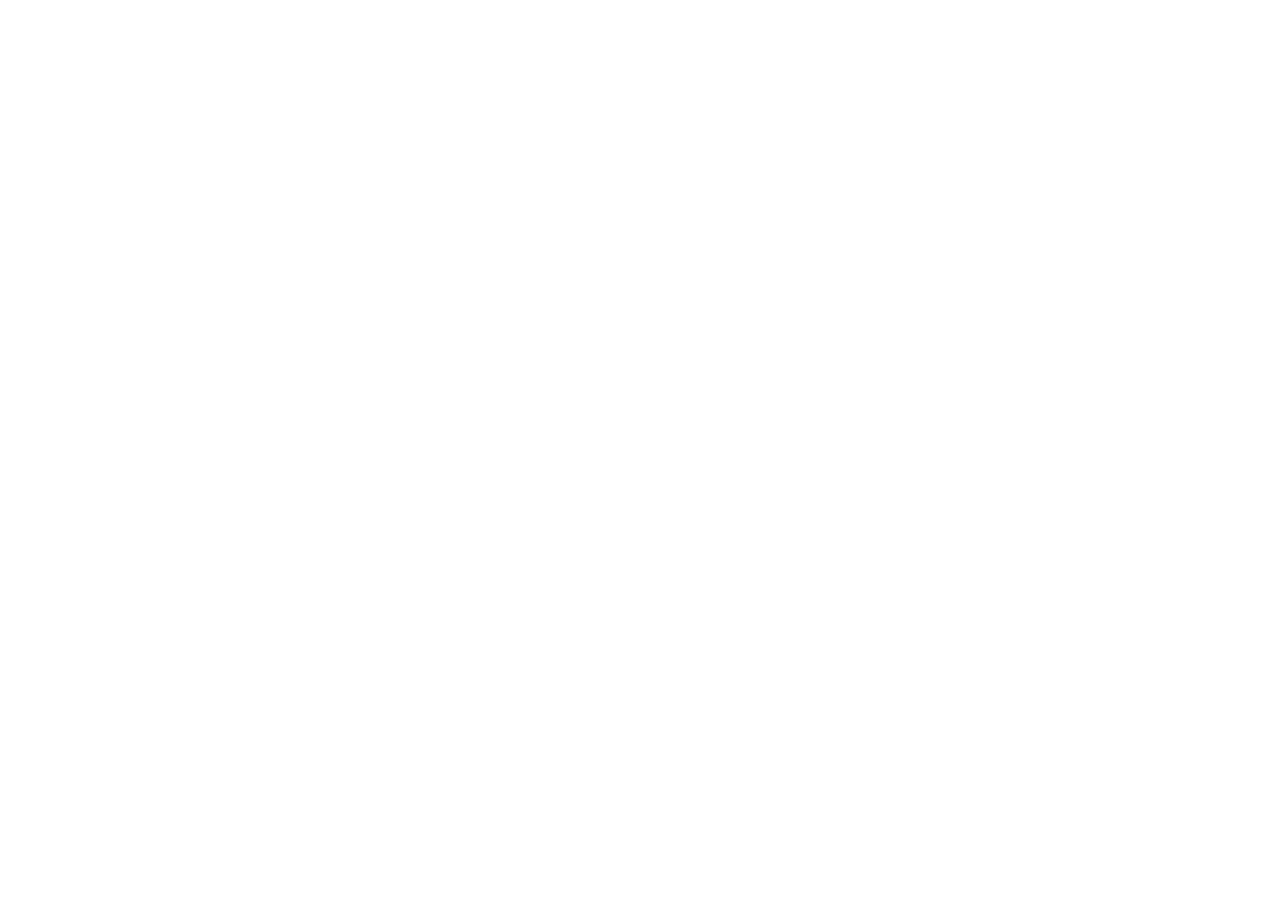
==== produkt.html @ d44e6236 "add: basic html on index" ====
<!DOCTYPE html>
<html lang="en">
  <head>
    <meta charset="UTF-8" />
    <meta name="viewport" content="width=device-width, initial-scale=1.0" />
    <title>Product</title>
  </head>

  <body></body>
</html>
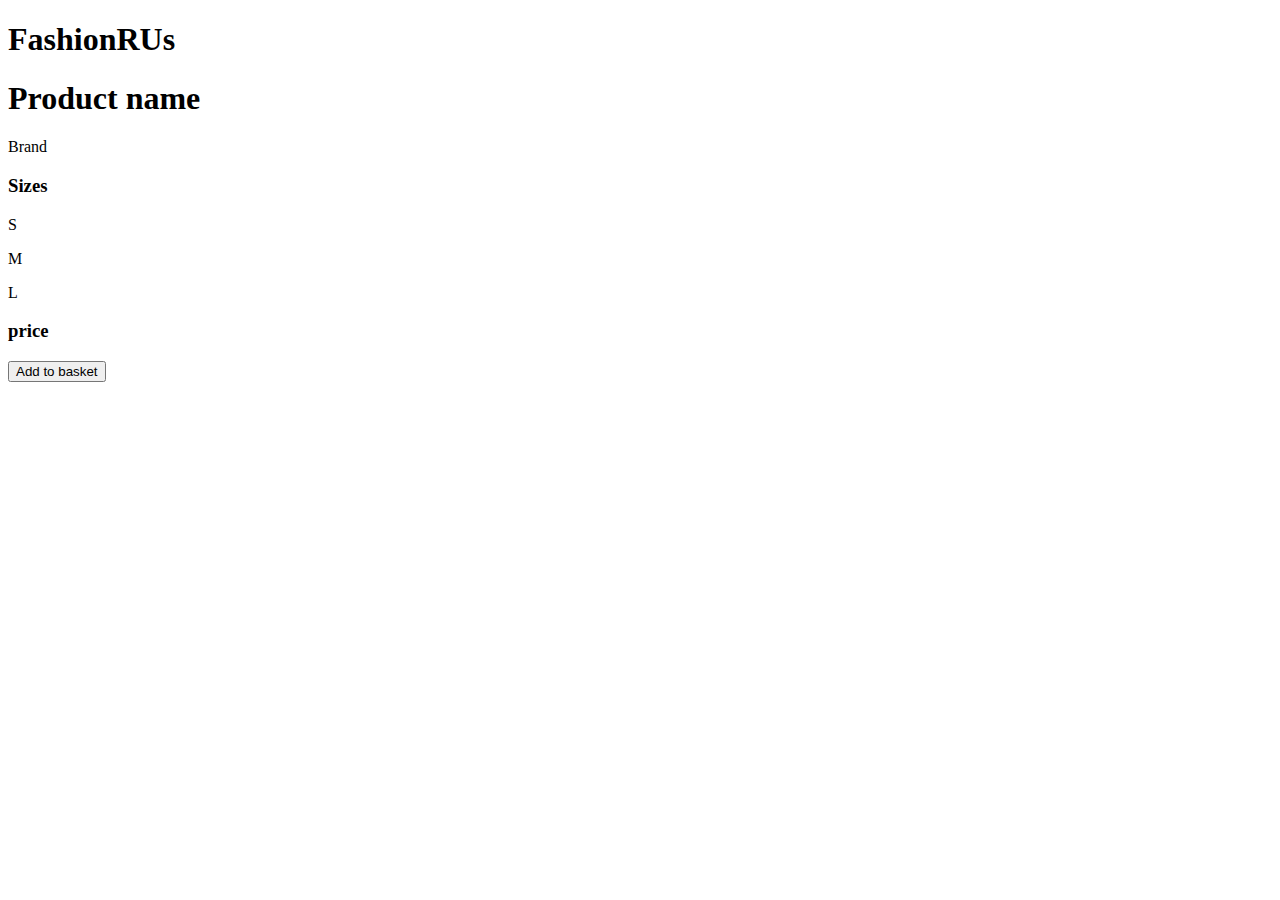
==== commit a1123655: "add: basic html to product" ====
--- a/produkt.html
+++ b/produkt.html
@@ -6,5 +6,24 @@
     <title>Product</title>
   </head>
 
-  <body></body>
+  <body>
+    <h1>FashionRUs</h1>
+
+    <container class="product_grid">
+      <div class="product_info">
+        <h1>Product name</h1>
+        <p>Brand</p>
+
+        <h3>Sizes</h3>
+        <p>S</p>
+        <p>M</p>
+        <p>L</p>
+
+        <h3>price</h3>
+        <button>Add to basket</button>
+      </div>
+
+      <img src="https://kea-alt-del.dk/t7/images/webp/640/15345.webp" alt="" />
+    </container>
+  </body>
 </html>
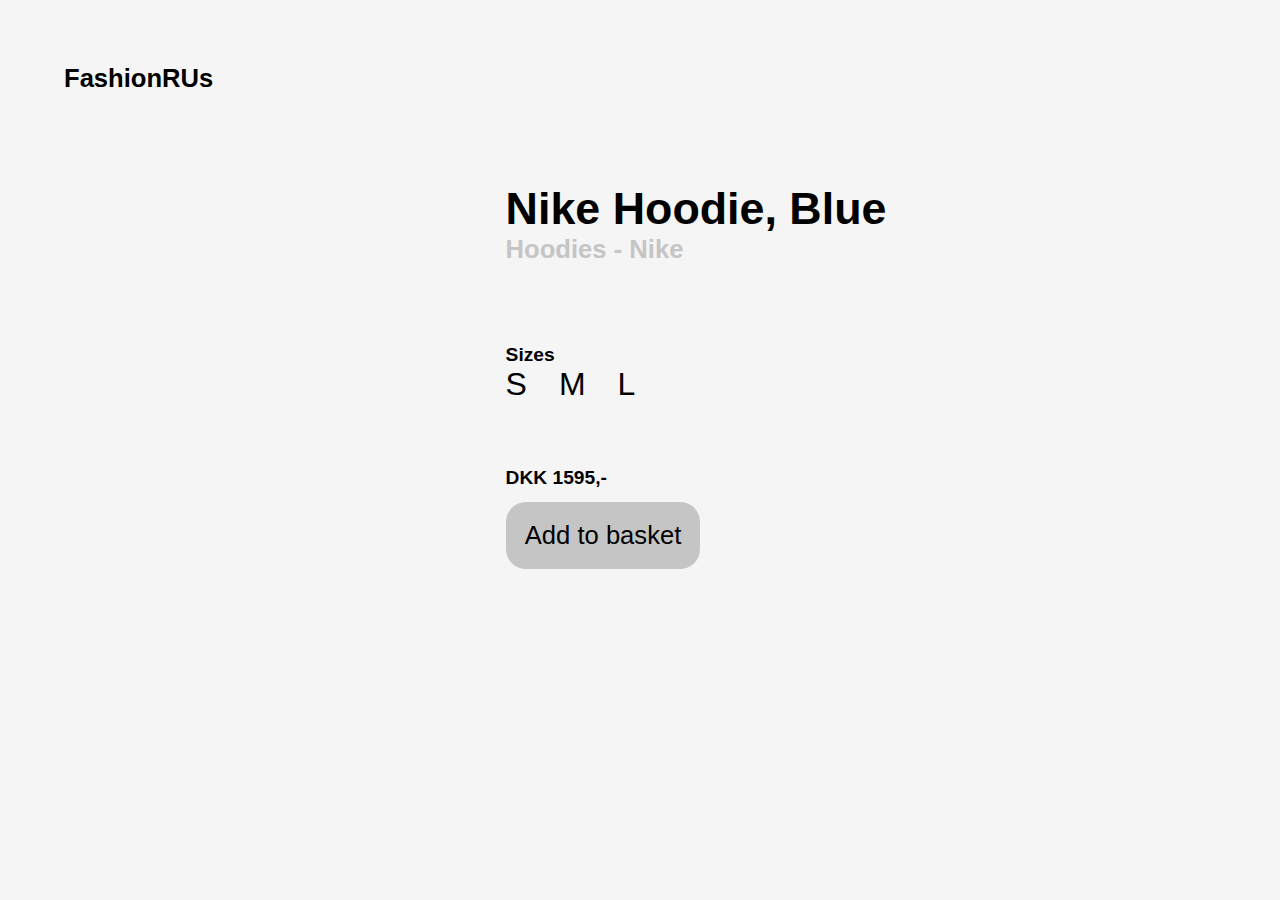
==== commit fa76faba: "add: all css" ====
--- a/produkt.html
+++ b/produkt.html
@@ -4,26 +4,30 @@
     <meta charset="UTF-8" />
     <meta name="viewport" content="width=device-width, initial-scale=1.0" />
     <title>Product</title>
+
+    <link rel="stylesheet" href="general.css" />
   </head>
 
   <body>
     <h1>FashionRUs</h1>
 
     <container class="product_grid">
+      <img src="https://kea-alt-del.dk/t7/images/webp/640/15345.webp" alt="" />
+
       <div class="product_info">
-        <h1>Product name</h1>
-        <p>Brand</p>
+        <h1>Nike Hoodie, Blue</h1>
+        <h4>Hoodies - Nike</h4>
 
         <h3>Sizes</h3>
-        <p>S</p>
-        <p>M</p>
-        <p>L</p>
+        <div class="size">
+          <button class="small">S</button>
+          <button class="medium">M</button>
+          <button class="large">L</button>
+        </div>
 
-        <h3>price</h3>
+        <h3>DKK 1595,-</h3>
         <button>Add to basket</button>
       </div>
-
-      <img src="https://kea-alt-del.dk/t7/images/webp/640/15345.webp" alt="" />
     </container>
   </body>
 </html>
--- a/general.css
+++ b/general.css
@@ -0,0 +1,210 @@
+/*************** Reset *********************/
+* {
+  margin: 0;
+  padding: 0;
+  box-sizing: border-box;
+}
+
+img {
+  width: 100%;
+  height: auto;
+  display: block;
+}
+/*************** Reset *********************/
+
+body {
+  margin: auto;
+  padding: 5vw;
+  background-color: rgb(245, 245, 245);
+}
+
+h1 {
+  font-size: 2cqw;
+  padding-bottom: 2vw;
+
+  font-family: Arial, Helvetica, sans-serif;
+  font-weight: 800;
+}
+
+h2 {
+  font-size: 3cqw;
+  font-family: Arial, Helvetica, sans-serif;
+
+  color: rgb(6, 6, 143);
+}
+
+h3 {
+  font-family: Arial, Helvetica, sans-serif;
+}
+
+p {
+  font-family: Arial, Helvetica, sans-serif;
+}
+
+.categories {
+  display: grid;
+  grid-template-columns: repeat(3, 1fr);
+  gap: 2rem;
+
+  padding: 2vw 0vw;
+}
+
+.categories a {
+  padding: 3vw;
+  background-color: rgb(255, 255, 255);
+  border-radius: 5%;
+
+  text-align: center;
+
+  font-family: Arial, Helvetica, sans-serif;
+  text-decoration: none;
+  color: black;
+  font-weight: 600;
+}
+
+.categories a :hover {
+  scale: 1.04;
+}
+
+img {
+  padding-top: 0.5rem;
+}
+
+.productlist_grid {
+  display: grid;
+  grid-template-columns: repeat(4, 1fr);
+  gap: 2rem;
+  padding-top: 2rem;
+}
+
+.productlist_subgrid {
+  display: grid;
+  grid-template-columns: 1fr 1fr;
+}
+
+.productlist_subgrid a,
+h3 {
+  grid-column: 1 / span 2;
+}
+
+.productlist_subgrid a {
+  padding-bottom: 1rem;
+}
+
+.productlist_subgrid a:hover {
+  scale: 1.04;
+}
+
+.productlist_subgrid p:first-of-type {
+  color: rgb(197, 197, 197);
+  padding-bottom: 1rem;
+  grid-column: 1 / span 2;
+}
+
+.productlist_subgrid p:last-of-type {
+  font-weight: 800;
+  grid-column: 1 / span 1;
+  grid-row: 4;
+}
+
+.sale {
+  text-align: right;
+  margin-right: 1rem;
+  grid-row: 4;
+  grid-column: 2 / span 1;
+
+  color: red;
+  font-weight: 800;
+}
+
+.prev {
+  text-decoration: line-through;
+}
+
+.now {
+  margin-right: 1rem;
+  grid-row: 4;
+  grid-column: 2 / span 1;
+
+  color: red;
+  font-weight: 800;
+}
+
+.product_grid {
+  display: grid;
+  grid-template-columns: 1fr 2fr;
+  gap: 2rem;
+}
+
+.product_grid img {
+  width: 32vw;
+}
+
+.product_info {
+  margin-top: 5vw;
+}
+
+.product_info h1 {
+  font-size: 3.5cqw;
+}
+
+.product_info h4 {
+  font-size: 2cqw;
+  color: rgb(197, 197, 197);
+  margin-top: -1.5rem;
+  margin-bottom: 5rem;
+
+  font-family: Arial, Helvetica, sans-serif;
+}
+
+.product_info h3 {
+  font-size: 1.5cqw;
+}
+
+.product_info button {
+  padding: 1.5vw;
+  margin-top: 1vw;
+  font-size: 2cqw;
+  border-radius: 20px;
+  border: none;
+  background-color: rgb(197, 197, 197);
+}
+
+.product_info button:hover {
+  background-color: rgb(7, 7, 167);
+  cursor: pointer;
+  color: aliceblue;
+}
+
+.product_info button:focus-within {
+  background-color: rgb(7, 7, 167);
+  color: aliceblue;
+}
+
+.size {
+  display: flex;
+  margin-bottom: 5vw;
+  gap: 2rem;
+  margin-top: -1vw;
+}
+
+.size button {
+  font-size: 2.5cqw;
+  background-color: rgb(245, 245, 245);
+  border: none;
+
+  padding: 0vw;
+}
+
+.size button:hover {
+  color: rgb(7, 7, 167);
+  background-color: rgb(245, 245, 245);
+  cursor: pointer;
+  font-weight: 600;
+}
+
+.size button:focus {
+  color: rgb(7, 7, 167);
+  background-color: rgb(245, 245, 245);
+  font-weight: 600;
+}
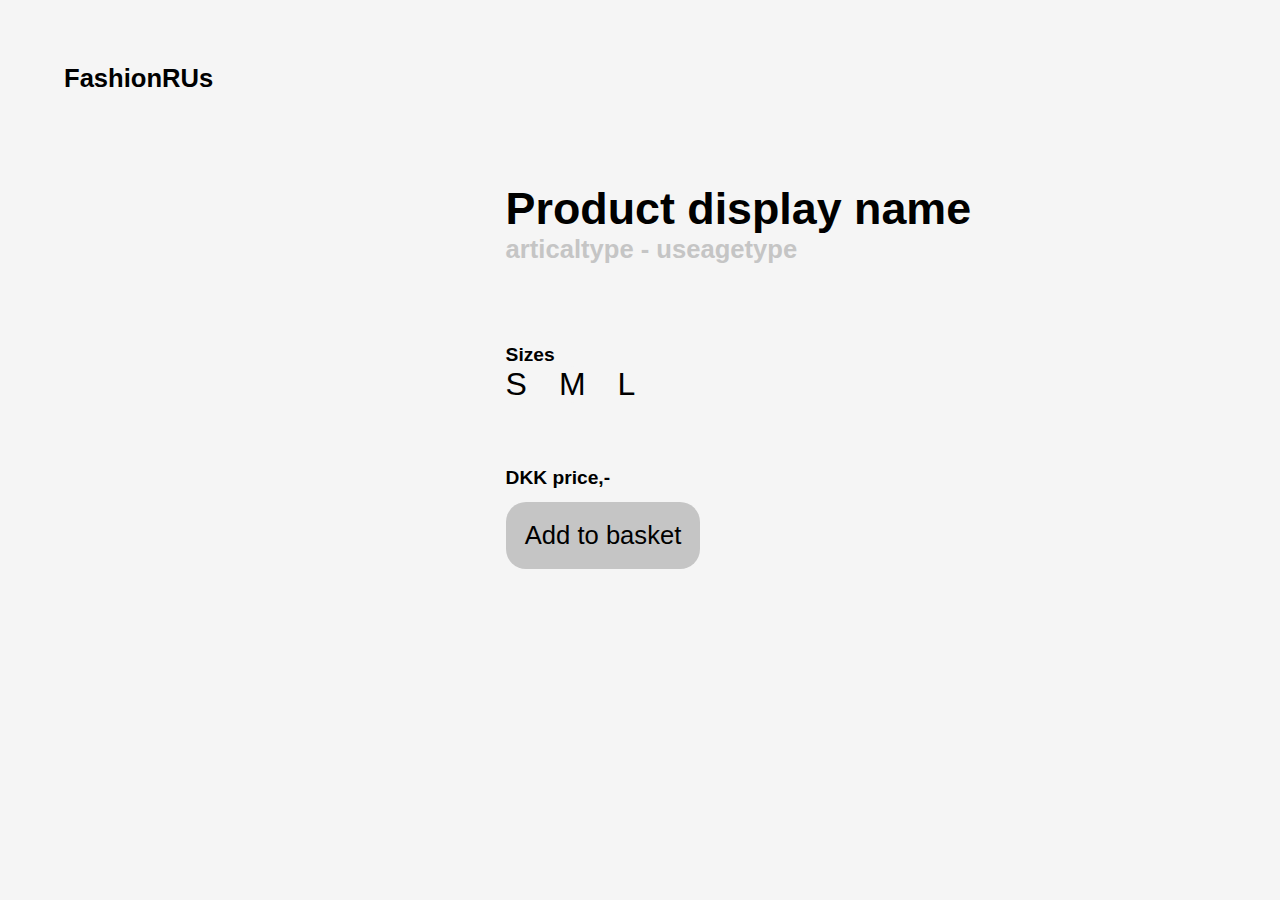
==== commit 54631de7: "add: dynamic js, fetch data" ====
--- a/produkt.html
+++ b/produkt.html
@@ -15,8 +15,8 @@
       <img src="https://kea-alt-del.dk/t7/images/webp/640/15345.webp" alt="" />
 
       <div class="product_info">
-        <h1>Nike Hoodie, Blue</h1>
-        <h4>Hoodies - Nike</h4>
+        <h1>Product display name</h1>
+        <h4>articaltype - useagetype</h4>
 
         <h3>Sizes</h3>
         <div class="size">
@@ -25,9 +25,11 @@
           <button class="large">L</button>
         </div>
 
-        <h3>DKK 1595,-</h3>
+        <h3>DKK price,-</h3>
         <button>Add to basket</button>
       </div>
     </container>
+
+    <script src="single.js"></script>
   </body>
 </html>
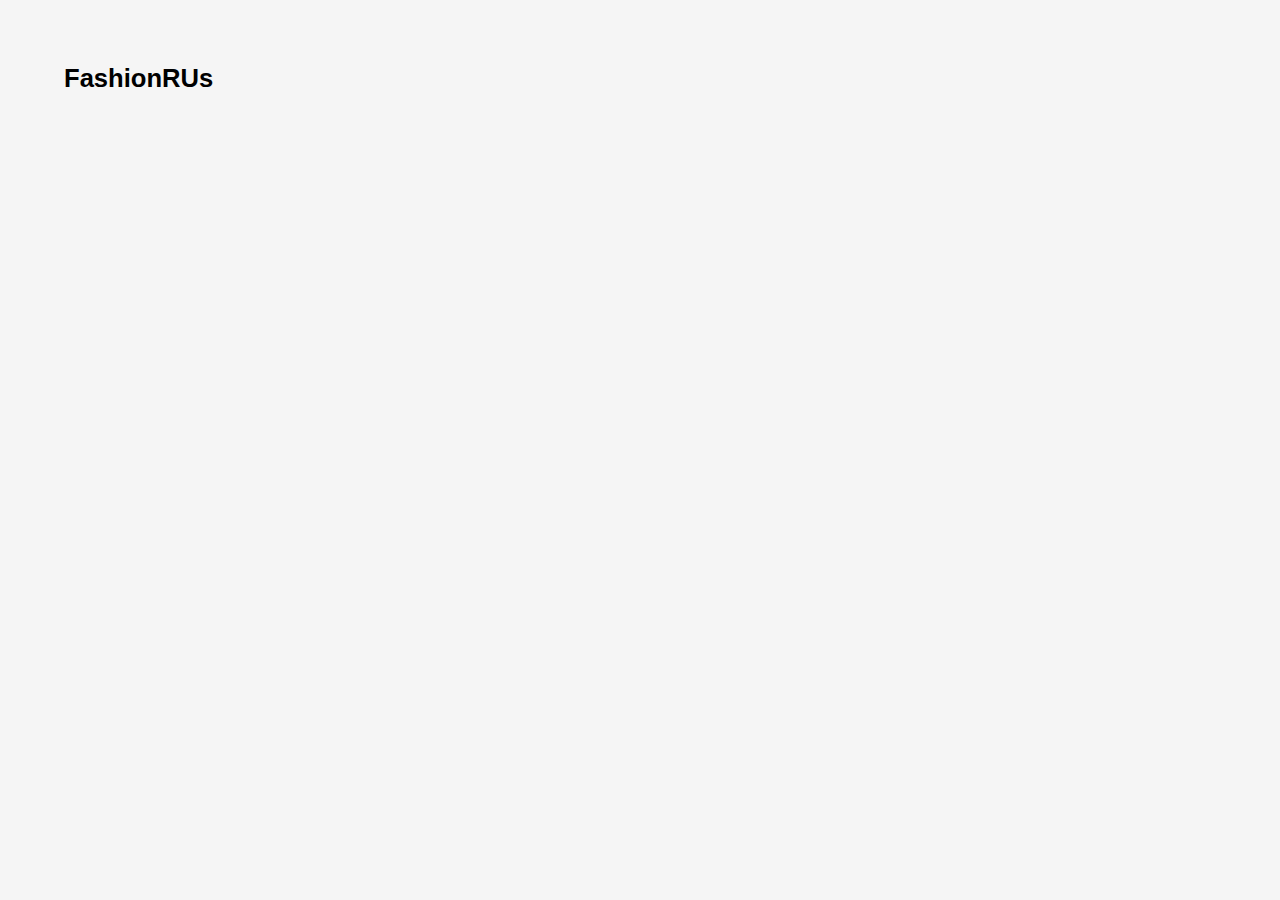
==== commit 5704ba8c: "add: dynamic on productlist w. fetch" ====
--- a/produkt.html
+++ b/produkt.html
@@ -12,7 +12,7 @@
     <h1>FashionRUs</h1>
 
     <container class="product_grid">
-      <img src="https://kea-alt-del.dk/t7/images/webp/640/15345.webp" alt="" />
+      <!-- <img src="https://kea-alt-del.dk/t7/images/webp/640/15345.webp" alt="" />
 
       <div class="product_info">
         <h1>Product display name</h1>
@@ -27,7 +27,7 @@
 
         <h3>DKK price,-</h3>
         <button>Add to basket</button>
-      </div>
+      </div> -->
     </container>
 
     <script src="single.js"></script>
